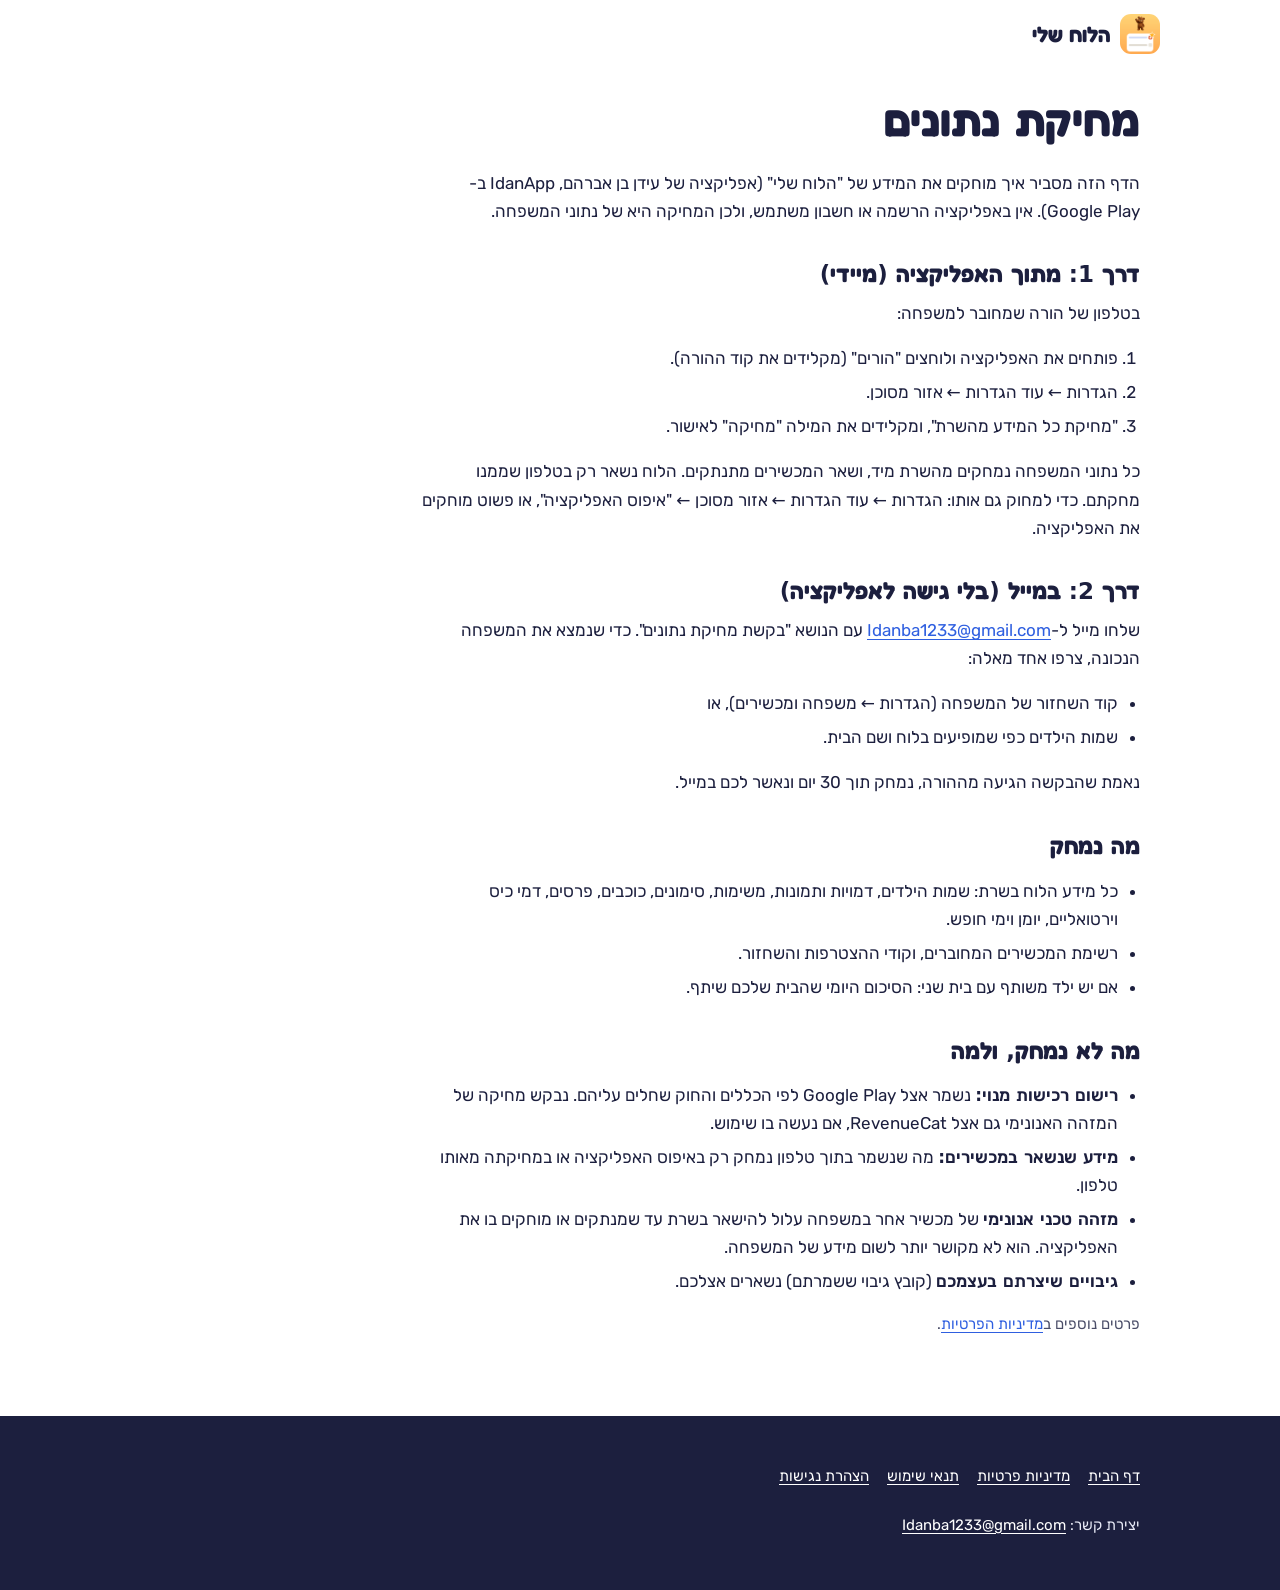
==== delete.html @ ce1431bd "Turn privacy page into app website: home, privacy (amendment 13), terms, data deletion, accessibilit" ====
<!doctype html>
<html lang="he" dir="rtl">
<head>
<meta charset="utf-8">
<meta name="viewport" content="width=device-width,initial-scale=1">
<meta http-equiv="Content-Security-Policy" content="default-src 'none'; style-src 'self'; font-src 'self'; img-src 'self'; base-uri 'none'; form-action 'none'">
<meta name="referrer" content="no-referrer">
<title>מחיקת נתונים – הלוח שלי</title>
<link rel="icon" href="favicon.png">
<link rel="stylesheet" href="style.css">
</head>
<body>
<a class="skip" href="#main">דילוג לתוכן</a>
<header class="wrap top"><a class="brand" href="./"><img src="img/icon.png" alt="" width="40" height="40">הלוח שלי</a></header>
<main id="main" class="wrap narrow doc">
<h1>מחיקת נתונים</h1>
<p>הדף הזה מסביר איך מוחקים את המידע של "הלוח שלי" (אפליקציה של עידן בן אברהם, IdanApp ב-Google Play). אין באפליקציה הרשמה או חשבון משתמש, ולכן המחיקה היא של נתוני המשפחה.</p>

<h2>דרך 1: מתוך האפליקציה (מיידי)</h2>
<p>בטלפון של הורה שמחובר למשפחה:</p>
<ol>
<li>פותחים את האפליקציה ולוחצים "הורים" (מקלידים את קוד ההורה).</li>
<li>הגדרות ← עוד הגדרות ← אזור מסוכן.</li>
<li>"מחיקת כל המידע מהשרת", ומקלידים את המילה "מחיקה" לאישור.</li>
</ol>
<p>כל נתוני המשפחה נמחקים מהשרת מיד, ושאר המכשירים מתנתקים. הלוח נשאר רק בטלפון שממנו מחקתם. כדי למחוק גם אותו: הגדרות ← עוד הגדרות ← אזור מסוכן ← "איפוס האפליקציה", או פשוט מוחקים את האפליקציה.</p>

<h2>דרך 2: במייל (בלי גישה לאפליקציה)</h2>
<p>שלחו מייל ל-<a href="mailto:Idanba1233@gmail.com?subject=%D7%91%D7%A7%D7%A9%D7%AA%20%D7%9E%D7%97%D7%99%D7%A7%D7%AA%20%D7%A0%D7%AA%D7%95%D7%A0%D7%99%D7%9D">Idanba1233@gmail.com</a> עם הנושא "בקשת מחיקת נתונים". כדי שנמצא את המשפחה הנכונה, צרפו אחד מאלה:</p>
<ul>
<li>קוד השחזור של המשפחה (הגדרות ← משפחה ומכשירים), או</li>
<li>שמות הילדים כפי שמופיעים בלוח ושם הבית.</li>
</ul>
<p>נאמת שהבקשה הגיעה מההורה, נמחק תוך 30 יום ונאשר לכם במייל.</p>

<h2>מה נמחק</h2>
<ul>
<li>כל מידע הלוח בשרת: שמות הילדים, דמויות ותמונות, משימות, סימונים, כוכבים, פרסים, דמי כיס וירטואליים, יומן וימי חופש.</li>
<li>רשימת המכשירים המחוברים, וקודי ההצטרפות והשחזור.</li>
<li>אם יש ילד משותף עם בית שני: הסיכום היומי שהבית שלכם שיתף.</li>
</ul>

<h2>מה לא נמחק, ולמה</h2>
<ul>
<li><b>רישום רכישות מנוי:</b> נשמר אצל Google Play לפי הכללים והחוק שחלים עליהם. נבקש מחיקה של המזהה האנונימי גם אצל RevenueCat, אם נעשה בו שימוש.</li>
<li><b>מידע שנשאר במכשירים:</b> מה שנשמר בתוך טלפון נמחק רק באיפוס האפליקציה או במחיקתה מאותו טלפון.</li>
<li><b>מזהה טכני אנונימי</b> של מכשיר אחר במשפחה עלול להישאר בשרת עד שמנתקים או מוחקים בו את האפליקציה. הוא לא מקושר יותר לשום מידע של המשפחה.</li>
<li><b>גיבויים שיצרתם בעצמכם</b> (קובץ גיבוי ששמרתם) נשארים אצלכם.</li>
</ul>
<p class="fine">פרטים נוספים ב<a href="privacy.html">מדיניות הפרטיות</a>.</p>
</main>
<footer>
  <div class="wrap">
    <nav aria-label="מסמכים"><a href="./">דף הבית</a><a href="privacy.html">מדיניות פרטיות</a><a href="terms.html">תנאי שימוש</a><a href="accessibility.html">הצהרת נגישות</a></nav>
    <p>יצירת קשר: <a href="mailto:Idanba1233@gmail.com">Idanba1233@gmail.com</a></p>
  </div>
</footer>
</body>
</html>
---- style.css ----
/* "הלוח שלי" – אתר. בלי סקריפטים, בלי משאבים חיצוניים. גופנים: Rubik, Fredoka (OFL, מקומי). */
@font-face{font-family:Rubik;font-weight:400;font-display:swap;src:url(fonts/rubik-hebrew-400-normal.woff2) format("woff2");unicode-range:U+0590-05FF,U+200C-2010,U+20AA,U+25CC,U+FB1D-FB4F}
@font-face{font-family:Rubik;font-weight:400;font-display:swap;src:url(fonts/rubik-latin-400-normal.woff2) format("woff2");unicode-range:U+0000-00FF,U+2000-206F,U+2190-21FF,U+2605}
@font-face{font-family:Rubik;font-weight:500;font-display:swap;src:url(fonts/rubik-hebrew-500-normal.woff2) format("woff2");unicode-range:U+0590-05FF,U+200C-2010,U+20AA,U+25CC,U+FB1D-FB4F}
@font-face{font-family:Rubik;font-weight:600;font-display:swap;src:url(fonts/rubik-hebrew-600-normal.woff2) format("woff2");unicode-range:U+0590-05FF,U+200C-2010,U+20AA,U+25CC,U+FB1D-FB4F}
@font-face{font-family:Fredoka;font-weight:600;font-display:swap;src:url(fonts/fredoka-hebrew-600-normal.woff2) format("woff2");unicode-range:U+0590-05FF,U+200C-2010,U+20AA,U+25CC,U+FB1D-FB4F}
@font-face{font-family:Fredoka;font-weight:600;font-display:swap;src:url(fonts/fredoka-latin-600-normal.woff2) format("woff2");unicode-range:U+0000-00FF,U+2000-206F}
@font-face{font-family:Fredoka;font-weight:700;font-display:swap;src:url(fonts/fredoka-hebrew-700-normal.woff2) format("woff2");unicode-range:U+0590-05FF,U+200C-2010,U+20AA,U+25CC,U+FB1D-FB4F}

:root{
  --ink:#1C1F3E;      /* כחול-לילה של האפליקציה */
  --blue:#2F5FE0;     /* כחול הלוח */
  --sky:#E8EFFF;      /* רקע אריח */
  --paper:#FFFFFF;
  --star:#F5B82E;     /* כוכב – רק כקישוט, לא לטקסט */
  --star-ink:#8A5200; /* זהב כהה לטקסט (ניגודיות ≥4.5) */
  --muted:#4A4D68;
  --line:#D9DEEE;
  --ok:#1E7A46;
}
*{box-sizing:border-box}
html{-webkit-text-size-adjust:100%}
body{margin:0;font:400 17px/1.65 Rubik,system-ui,Arial,sans-serif;color:var(--ink);background:var(--paper)}
img{max-width:100%;height:auto;display:block}
a{color:var(--blue);text-underline-offset:3px}
a:hover{color:var(--ink)}
:focus-visible{outline:3px solid var(--star);outline-offset:3px;border-radius:6px}
.skip{position:absolute;inset-inline-start:12px;top:-60px;background:var(--ink);color:#fff;padding:10px 16px;border-radius:10px;z-index:9}
.skip:focus{top:12px}
.wrap{max-width:1040px;margin:0 auto;padding:0 20px}
.narrow>*{max-width:720px}
h1,h2,h3{font-family:Fredoka,Rubik,system-ui,sans-serif;font-weight:700;line-height:1.15;margin:0 0 .5em;letter-spacing:0}
h1{font-size:clamp(36px,8vw,64px)}
h2{font-size:clamp(26px,5vw,38px)}
h3{font-size:21px;font-weight:600}
p{margin:0 0 1em}

/* ראש */
.top{display:flex;align-items:center;justify-content:space-between;gap:12px;padding:14px 0}
.brand{display:flex;align-items:center;gap:10px;font:700 21px Fredoka,Rubik,sans-serif;color:var(--ink);text-decoration:none}
.brand img{width:40px;height:40px;border-radius:11px}
.top nav a{font-weight:500;text-decoration:none;padding:10px 8px;display:inline-block}

/* פתיח: הרשימה שכל הורה מכיר – נמחקת */
.hero{background:var(--blue);color:#fff;border-radius:0 0 36px 36px;overflow:hidden}
.hero .wrap{display:grid;gap:28px;padding-top:28px;padding-bottom:0;align-items:end}
.said{list-style:none;margin:0 0 18px;padding:0;font:600 clamp(20px,4.6vw,28px)/1.35 Fredoka,Rubik,sans-serif}
.said li{position:relative;width:fit-content;color:#E6ECFF}
.said li::after{content:"";position:absolute;inset-inline:-4px;top:55%;height:3px;background:var(--star);border-radius:3px;transform-origin:right;transform:scaleX(1)}
.hero h1{color:#fff;margin-bottom:.35em}
.hero .lead{font-size:clamp(18px,3.6vw,21px);max-width:34em;color:#F2F5FF}
.cta{display:inline-flex;align-items:center;justify-content:center;min-height:52px;padding:12px 26px;border-radius:999px;font:600 18px Rubik,sans-serif;text-decoration:none;background:var(--star);color:var(--ink)}
.cta:hover{background:#FFD066;color:var(--ink)}
.cta.ink{background:var(--ink);color:#fff}
.cta.ink:hover{background:#2C3060;color:#fff}
.note{font-size:15px;color:#E4EAFF;margin-top:10px}
.phone{justify-self:center;width:min(300px,78vw);border:10px solid var(--ink);border-bottom:0;border-radius:34px 34px 0 0;overflow:hidden;background:var(--ink)}
.phone img{border-radius:24px 24px 0 0}
@media (min-width:860px){
  .hero .wrap{grid-template-columns:1.25fr .75fr;padding-top:48px}
  .hero .copy{padding-bottom:56px}
}
@media (prefers-reduced-motion:no-preference){
  .said li::after{animation:strike .5s ease-out both}
  .said li:nth-child(1)::after{animation-delay:.35s}
  .said li:nth-child(2)::after{animation-delay:.75s}
  .said li:nth-child(3)::after{animation-delay:1.15s}
  @keyframes strike{from{transform:scaleX(0)}to{transform:scaleX(1)}}
}

section{padding:64px 0}
.sky{background:var(--sky)}

/* זוגות: מה קורה היום ← מה קורה עם הלוח */
.pairs{display:grid;gap:18px;margin-top:8px}
.pair{border-inline-start:5px solid var(--blue);padding:4px 16px 4px 0}
.pair h3{margin-bottom:.25em}
.pair p{margin:0;color:var(--muted)}
@media (min-width:860px){.pairs{grid-template-columns:repeat(2,1fr);gap:26px 40px}}

/* כל המשפחה */
.family{display:grid;gap:14px;margin:0;padding:0;list-style:none}
.family li{background:var(--paper);border-radius:18px;padding:16px 18px;border:1px solid var(--line)}
.family b{display:block;font:600 19px Fredoka,Rubik,sans-serif}
@media (min-width:700px){.family{grid-template-columns:repeat(2,1fr)}}
@media (min-width:1000px){.family{grid-template-columns:repeat(3,1fr)}}

/* צילום + טקסט */
.show{display:grid;gap:28px;align-items:center}
.show figure{margin:0;justify-self:center;width:min(280px,72vw)}
.show figure img{border-radius:26px;border:1px solid var(--line)}
.show figcaption{font-size:14px;color:var(--muted);text-align:center;margin-top:8px}
@media (min-width:860px){.show{grid-template-columns:1fr 1fr}.show.flip figure{order:-1}}
.ticks{list-style:none;padding:0;margin:0}
.ticks li{padding-inline-start:30px;position:relative;margin:.45em 0}
.ticks li::before{content:"";position:absolute;inset-inline-start:0;top:.42em;width:16px;height:9px;border-inline-start:3px solid var(--ok);border-bottom:3px solid var(--ok);transform:rotate(-45deg) scaleX(-1)}

/* מחירים */
.plans{display:grid;gap:18px;margin-top:10px}
.plan{border-radius:24px;padding:24px;border:2px solid var(--line);background:var(--paper)}
.plan.main{border-color:var(--blue);box-shadow:0 0 0 4px var(--sky)}
.plan h3{font-size:24px}
.price{font:700 30px Fredoka,Rubik,sans-serif;margin:.2em 0}
.price small{font:400 16px Rubik,sans-serif;color:var(--muted)}
.plan .tag{display:inline-block;background:var(--sky);color:var(--blue);font-weight:600;font-size:14px;padding:4px 12px;border-radius:999px;margin-bottom:10px}
@media (min-width:860px){.plans{grid-template-columns:1fr 1fr}}
.fine{font-size:15px;color:var(--muted)}

/* שאלות */
details{border-bottom:1px solid var(--line);padding:14px 0}
summary{cursor:pointer;font:600 19px Rubik,sans-serif;list-style-position:inside;min-height:44px;display:list-item;padding-top:6px}
details p,details ul{margin:.6em 0 0}

/* מסמכים (פרטיות, תנאים...) */
.doc{padding-top:28px;padding-bottom:64px}
.doc h1{font-size:clamp(30px,6vw,44px)}
.doc h2{font-size:23px;margin-top:1.6em}
.doc li{margin:.35em 0}
.box{background:var(--sky);border-radius:18px;padding:16px 18px;margin:1em 0}

/* תחתית */
footer{background:var(--ink);color:#E6E8F5;padding:40px 0 48px;font-size:15px}
footer a{color:#fff}
footer nav{display:flex;flex-wrap:wrap;gap:6px 18px;margin-bottom:16px}
footer nav a{padding:8px 0;display:inline-block}
footer p{margin:.3em 0}
.en{text-align:left}
.doc ul,.doc ol{padding-inline-start:22px;padding-inline-end:0;margin-inline:0}
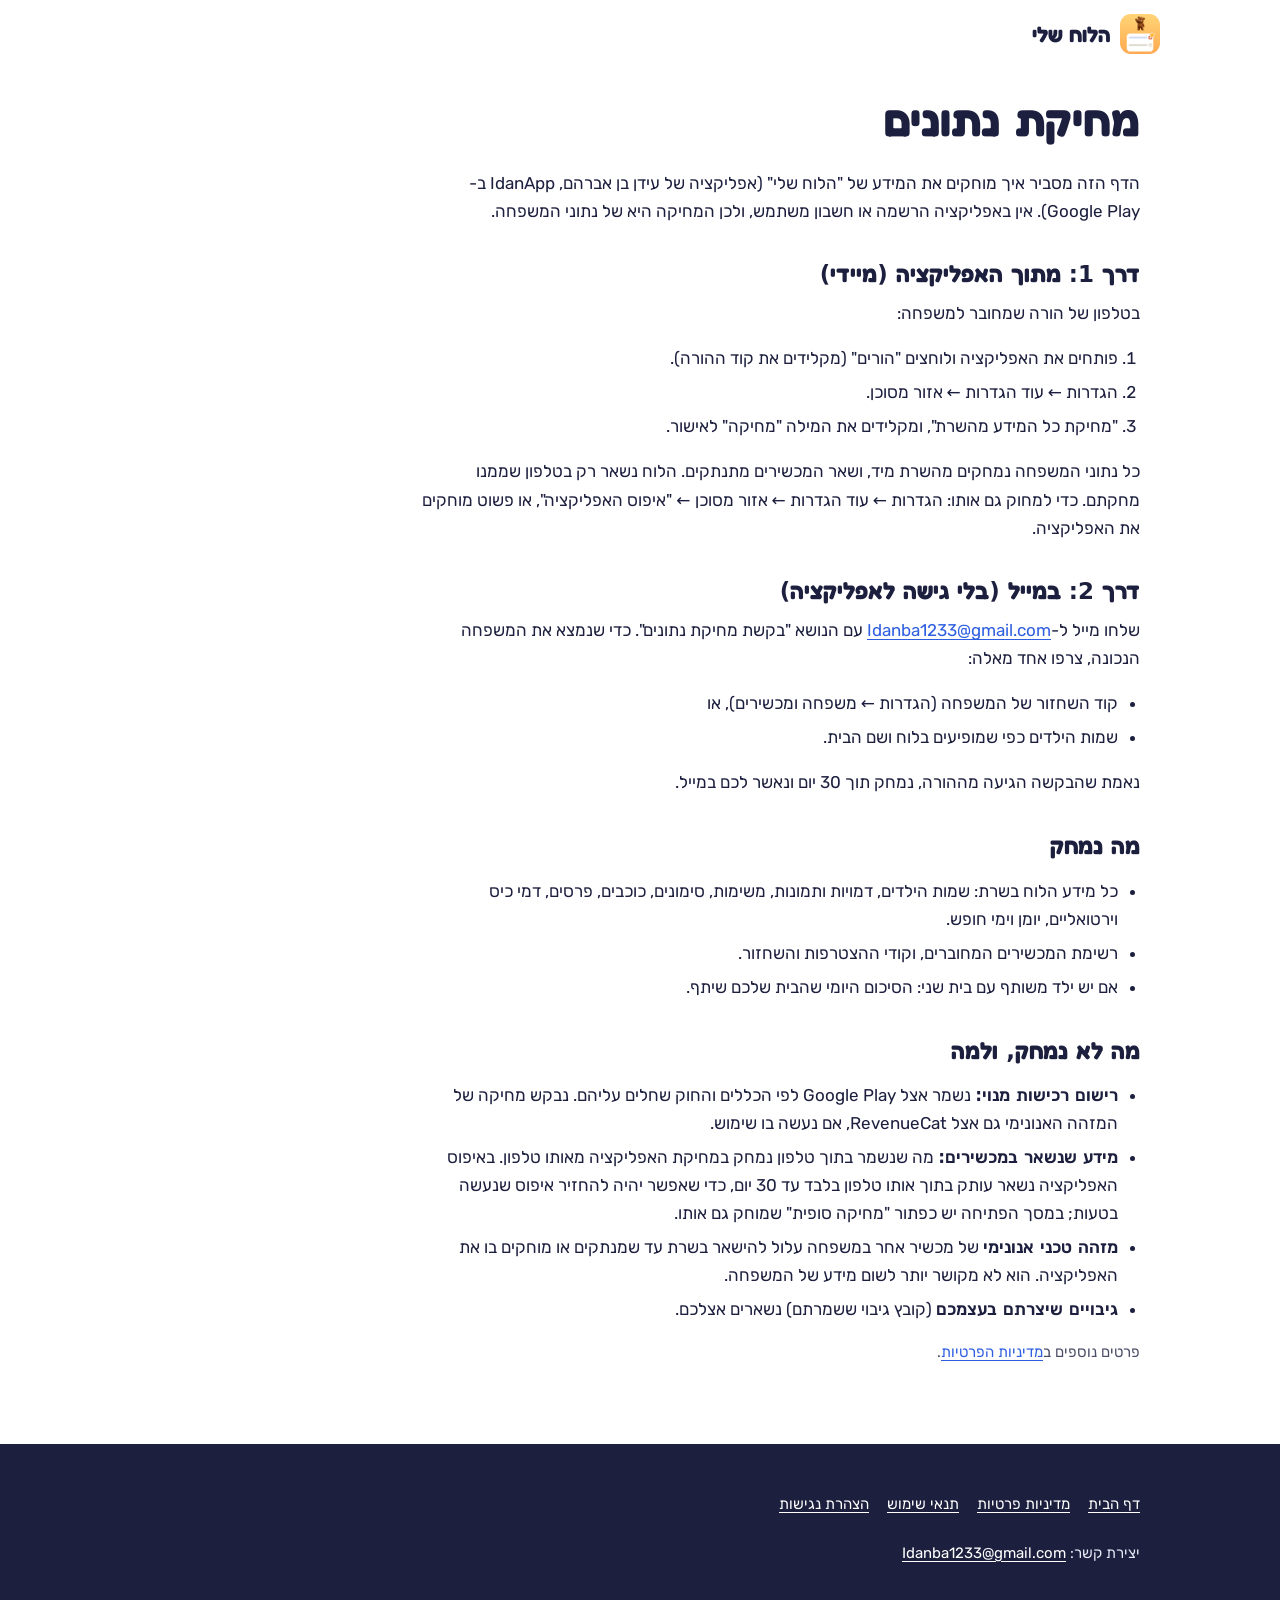
==== commit 91031499: "delete page: reset keeps an on-device copy for 30 days Co-Authored-By: Claude Opus 5.5 <noreply@anth" ====
--- a/delete.html
+++ b/delete.html
@@ -43,7 +43,7 @@
 <h2>מה לא נמחק, ולמה</h2>
 <ul>
 <li><b>רישום רכישות מנוי:</b> נשמר אצל Google Play לפי הכללים והחוק שחלים עליהם. נבקש מחיקה של המזהה האנונימי גם אצל RevenueCat, אם נעשה בו שימוש.</li>
-<li><b>מידע שנשאר במכשירים:</b> מה שנשמר בתוך טלפון נמחק רק באיפוס האפליקציה או במחיקתה מאותו טלפון.</li>
+<li><b>מידע שנשאר במכשירים:</b> מה שנשמר בתוך טלפון נמחק במחיקת האפליקציה מאותו טלפון. באיפוס האפליקציה נשאר עותק בתוך אותו טלפון בלבד עד 30 יום, כדי שאפשר יהיה להחזיר איפוס שנעשה בטעות; במסך הפתיחה יש כפתור "מחיקה סופית" שמוחק גם אותו.</li>
 <li><b>מזהה טכני אנונימי</b> של מכשיר אחר במשפחה עלול להישאר בשרת עד שמנתקים או מוחקים בו את האפליקציה. הוא לא מקושר יותר לשום מידע של המשפחה.</li>
 <li><b>גיבויים שיצרתם בעצמכם</b> (קובץ גיבוי ששמרתם) נשארים אצלכם.</li>
 </ul>
